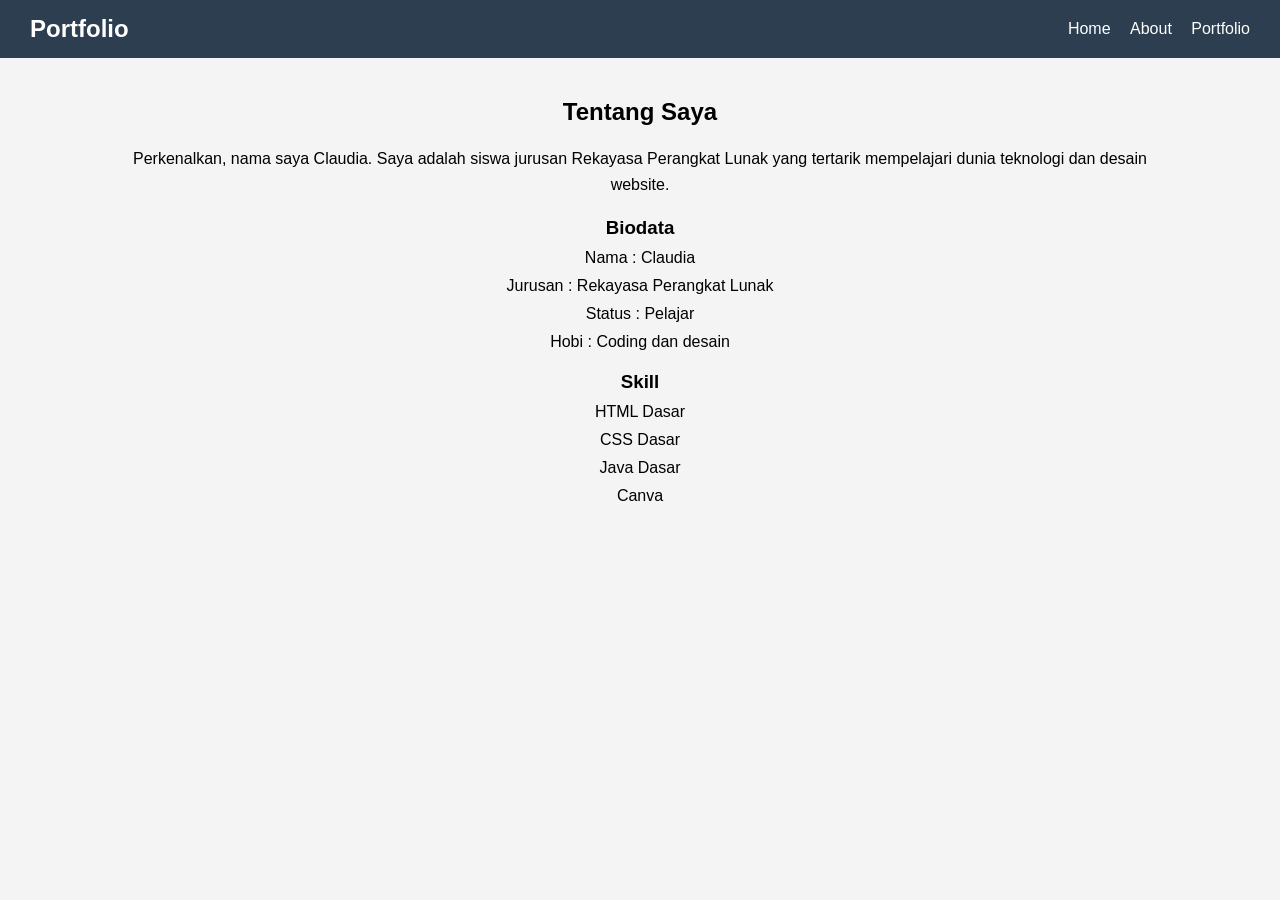
==== about.html @ 43c4c83a "Project deployment kedua" ====
<!DOCTYPE html>
<html lang="id">
<head>
    <meta charset="UTF-8">
    <meta name="viewport" content="width=device-width, initial-scale=1.0">
    <title>About Me</title>
    <link rel="stylesheet" href="style.css">
</head>
<body>

    <nav>
        <h1>Portfolio</h1>

        <div class="menu">
            <a href="index.html">Home</a>
            <a href="about.html">About</a>
            <a href="portfolio.html">Portfolio</a>
        </div>
    </nav>

    <section class="container">
        <h2>Tentang Saya</h2>

        <p>
            Perkenalkan, nama saya Claudia. Saya adalah siswa jurusan
            Rekayasa Perangkat Lunak yang tertarik mempelajari dunia
            teknologi dan desain website.
        </p>

        <h3>Biodata</h3>

        <ul>
            <li>Nama : Claudia</li>
            <li>Jurusan : Rekayasa Perangkat Lunak</li>
            <li>Status : Pelajar</li>
            <li>Hobi : Coding dan desain</li>
        </ul>

        <h3>Skill</h3>

        <ul>
            <li>HTML Dasar</li>
            <li>CSS Dasar</li>
            <li>Java Dasar</li>
            <li>Canva</li>
        </ul>
    </section>

</body>
</html>
---- style.css ----
* {
    margin: 0;
    padding: 0;
    box-sizing: border-box;
}

body {
    font-family: Arial, sans-serif;
    background-color: #f4f4f4;
}

/* Navbar */

nav {
    background-color: #2c3e50;
    color: white;
    padding: 15px 30px;

    display: flex;
    justify-content: space-between;
    align-items: center;
}

.menu a {
    color: white;
    text-decoration: none;
    margin-left: 15px;
}

.menu a:hover {
    color: #f1c40f;
}

/* Content */

.container {
    width: 80%;
    margin: 40px auto;
    text-align: center;
}

.profile {
    width: 200px;
    border-radius: 50%;
    margin-bottom: 20px;
}

h2 {
    margin-bottom: 20px;
}

p {
    margin-bottom: 20px;
    line-height: 1.6;
}

/* Button */

.btn {
    display: inline-block;
    padding: 10px 20px;
    background-color: #3498db;
    color: white;
    text-decoration: none;
    border-radius: 5px;
}

.btn:hover {
    background-color: #2980b9;
}

/* Card */

.card {
    background-color: white;
    padding: 20px;
    margin-top: 20px;
    border-radius: 10px;

    box-shadow: 0 2px 5px rgba(0,0,0,0.1);
}

ul {
    list-style: none;
    margin-bottom: 20px;
}

ul li {
    margin: 10px 0;
}
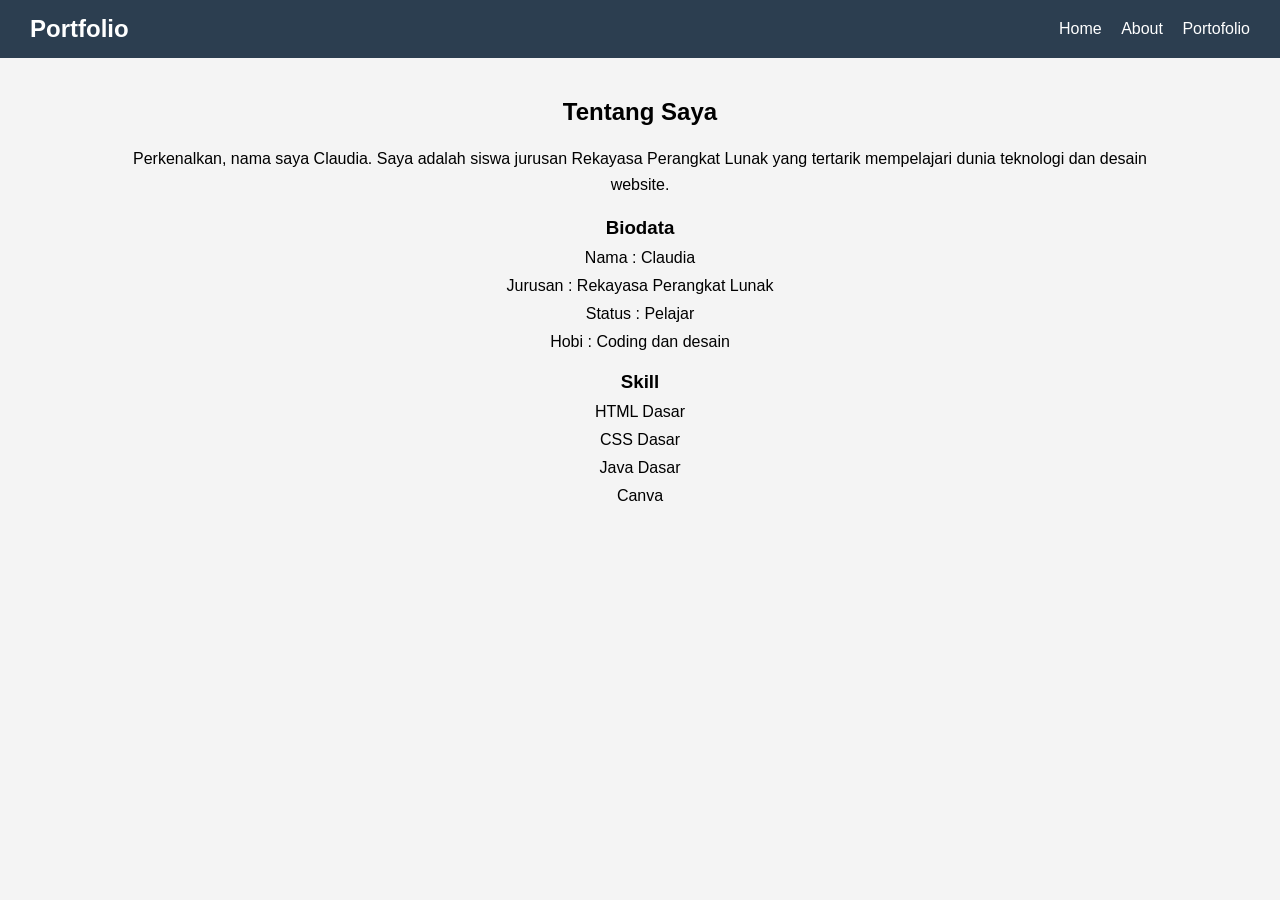
==== commit d9a763bf: "Update about.html" ====
--- a/about.html
+++ b/about.html
@@ -14,7 +14,7 @@
         <div class="menu">
             <a href="index.html">Home</a>
             <a href="about.html">About</a>
-            <a href="portfolio.html">Portfolio</a>
+            <a href="portofolio.html">Portofolio</a>
         </div>
     </nav>
 
@@ -47,4 +47,4 @@
     </section>
 
 </body>
-</html>+</html>
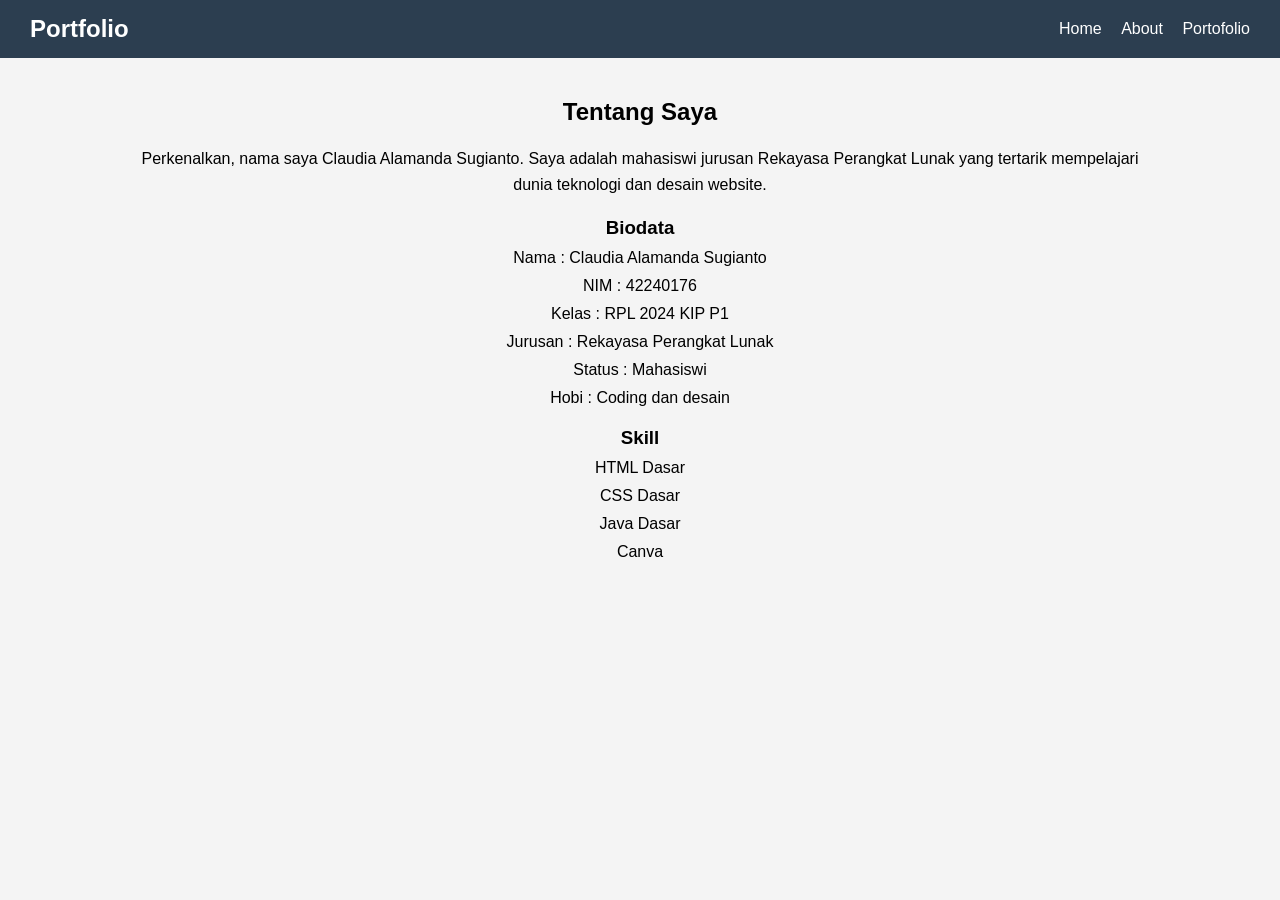
==== commit d851b0ed: "Update about.html" ====
--- a/about.html
+++ b/about.html
@@ -22,7 +22,7 @@
         <h2>Tentang Saya</h2>
 
         <p>
-            Perkenalkan, nama saya Claudia. Saya adalah siswa jurusan
+            Perkenalkan, nama saya Claudia Alamanda Sugianto. Saya adalah mahasiswi jurusan
             Rekayasa Perangkat Lunak yang tertarik mempelajari dunia
             teknologi dan desain website.
         </p>
@@ -30,9 +30,11 @@
         <h3>Biodata</h3>
 
         <ul>
-            <li>Nama : Claudia</li>
+            <li>Nama : Claudia Alamanda Sugianto</li>
+            <li>NIM : 42240176</li>
+            <li>Kelas : RPL 2024 KIP P1</li>
             <li>Jurusan : Rekayasa Perangkat Lunak</li>
-            <li>Status : Pelajar</li>
+            <li>Status : Mahasiswi</li>
             <li>Hobi : Coding dan desain</li>
         </ul>
 
